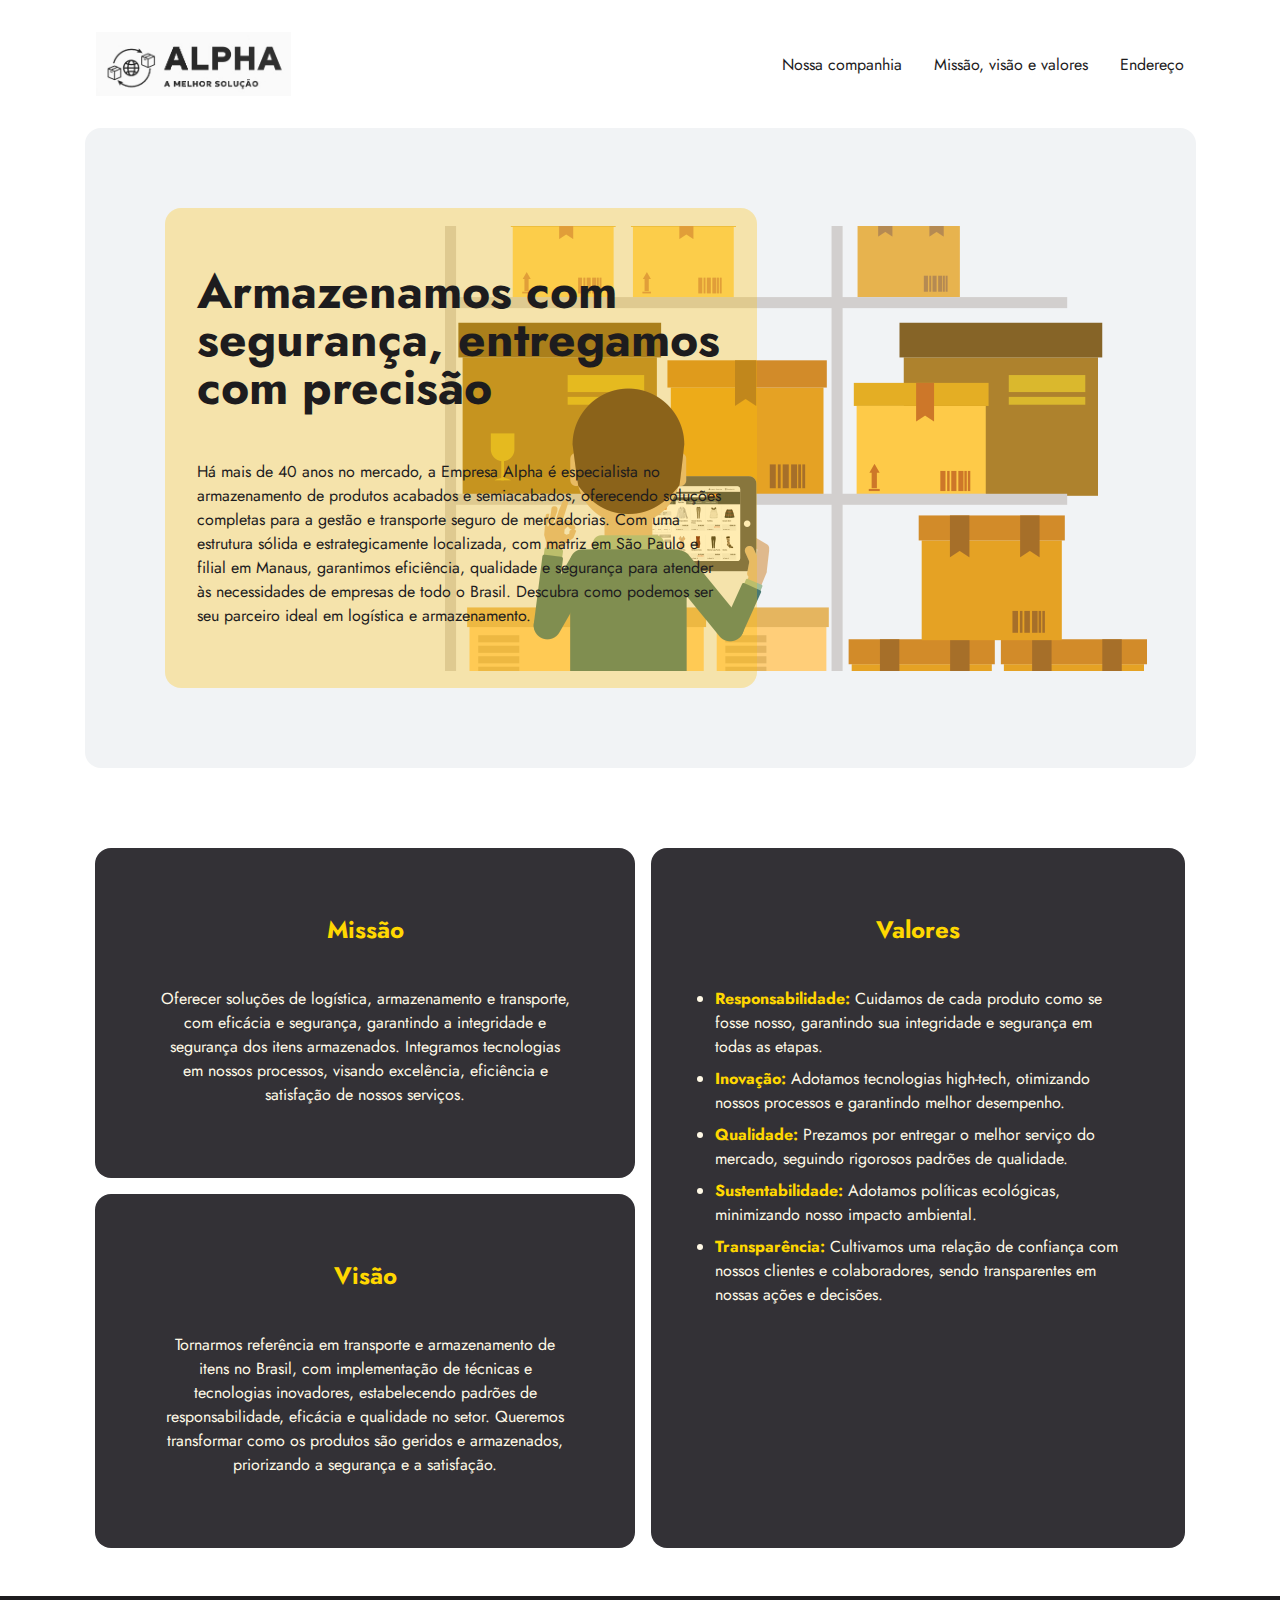
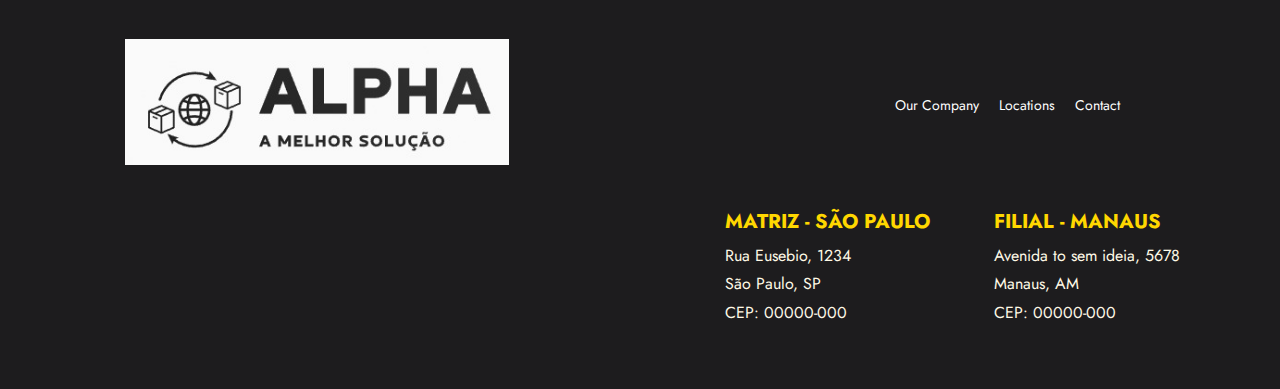
==== index.html @ a8b056ca "alterado destino da pagina html para raiz" ====
<!DOCTYPE html>
<html lang="en">
<head>
  <meta charset="UTF-8">
  <meta name="viewport" content="width=device-width, initial-scale=1.0">
  <link rel="icon" type="image/png" sizes="32x32" href="./assets/favicon-32x32.png">
  <link rel="stylesheet" href="/designo-multi-page-website/starter-code/styles/style.css">
  <title>Empresa Alpha | Soluções de Armazenamento e Logística</title>
</head>
<body>
  <!-- Cabeçalho com navegação -->
  <header>
    <nav>
      <img class="logotipo" src="/imagens/WhatsApp Image 2024-10-30 at 16.15.17.jpeg" alt="logo">
      <ol>
        <li><a href="#our-company">Nossa companhia</a></li>
        <li><a href="#contact">Missão, visão e valores</a></li>
        <li><a href="#locations">Endereço</a></li>
      </ol>
    </nav>
  </header>
  
  <!-- Seção "Our Company" -->
  <main id="our-company">
      <div class="sobre-empresa">
        <div class="content-sobre">
          <h1>Armazenamos com segurança, entregamos com precisão</h1>
          <p class="content-parag">
            Há mais de 40 anos no mercado, a Empresa Alpha é especialista no armazenamento de produtos acabados e semiacabados, oferecendo soluções completas para a gestão e transporte seguro de mercadorias. Com uma estrutura sólida e estrategicamente localizada, com matriz em São Paulo e filial em Manaus, garantimos eficiência, qualidade e segurança para atender às necessidades de empresas de todo o Brasil. Descubra como podemos ser seu parceiro ideal em logística e armazenamento.
          </p>
        </div>
      </div>
      
      <!-- Seção de Missão, Visão e Valores -->
      <section class="grid-container" id="contact">
        <div class="box web-design">
          <h2>Missão</h2>
          <p>Oferecer soluções de logística, armazenamento e transporte, com eficácia e segurança, garantindo a integridade e segurança dos itens armazenados. Integramos tecnologias em nossos processos, visando excelência, eficiência e satisfação de nossos serviços.</p>
        </div>
        
        <div class="box app-design">
          <h2>Visão</h2>
          <p>Tornarmos referência em transporte e armazenamento de itens no Brasil, com implementação de técnicas e tecnologias inovadores, estabelecendo padrões de responsabilidade, eficácia e qualidade no setor. Queremos transformar como os produtos são geridos e armazenados, priorizando a segurança e a satisfação.</p>
        </div>
        
        <div class="box graphic-design">
          <h2>Valores</h2>
          <ul>
            <li><strong>Responsabilidade:</strong> Cuidamos de cada produto como se fosse nosso, garantindo sua integridade e segurança em todas as etapas.</li>
            <li><strong>Inovação:</strong> Adotamos tecnologias high-tech, otimizando nossos processos e garantindo melhor desempenho.</li>
            <li><strong>Qualidade:</strong> Prezamos por entregar o melhor serviço do mercado, seguindo rigorosos padrões de qualidade.</li>
            <li><strong>Sustentabilidade:</strong> Adotamos políticas ecológicas, minimizando nosso impacto ambiental.</li>
            <li><strong>Transparência:</strong> Cultivamos uma relação de confiança com nossos clientes e colaboradores, sendo transparentes em nossas ações e decisões.</li>
          </ul>
        </div>
      </section>
  </main>

  <!-- Rodapé -->
  <footer class="footer">
    <div class="container-footet">
      <div class="footer-bottom">
        <div class="footer-logo">
          <img src="/imagens/WhatsApp Image 2024-10-30 at 16.15.17.jpeg" alt="Designo Logo">
        </div>

        <div class="footer-links">
          <a href="#our-company">Our Company</a>
          <a href="#locations">Locations</a>
          <a href="#contact">Contact</a>
        </div>
      </div>

      <div id="locations" class="address">
        <div class="footer-address">
          <h3>Matriz - São Paulo</h3>
          <p>Rua Eusebio, 1234</p>
          <p>São Paulo, SP</p>
          <p>CEP: 00000-000</p>
        </div>
        <div class="footer-contact">
          <h3>Filial - Manaus</h3>
          <p>Avenida to sem ideia, 5678</p>
          <p>Manaus, AM</p>
          <p>CEP: 00000-000</p>
        </div>
      </div>
    </div>
  </footer>
</body>
</html>
---- designo-multi-page-website/starter-code/styles/style.css ----
@import url('https://fonts.googleapis.com/css2?family=Jost:ital,wght@0,100..900;1,100..900&display=swap');

:root {
    /* PRIMARY COLORS */
    --colorPeach: #E7816B;
    --colorBlack: #1D1C1E;
    --colorble: #1CC3EB;

    /* SECONDARY COLORS */
    --LIGHTPEACH: #FFAD9B;
    --darkGrey: #333136;
    --lightgrey: #F1F3F5;
}

* {
    margin: 0%;
    padding: 0%;
    box-sizing: border-box;
}

html {
  scroll-behavior: smooth;
}

body {
    font-family: "Jost", sans-serif;
    width: 100vw;
    height: 100vh;
}

header {
    display: flex;
    height: 1.5rem;
    padding: 4rem;
    padding-left: 6rem;
    padding-right: 6rem;
    background-size: 1.5rem;
    justify-content: center;
    align-items: center;
}

.logotipo {
    height: 4rem;
}

nav {
    display: flex;
    /* align-items: center; */
    width: 69.438rem;
    justify-content: space-between;
}

header img {
    height: 1.5rem;
}

nav ol {
  display: flex;
  list-style: none;
  align-items: center;
  text-decoration: none;
}

nav ol li {
    margin-left: 2em;
}

a {
  text-decoration: none;
  color: var(--colorBlack);
}

main {
    display: grid;
    justify-items: center;
}

.sobre-empresa {
    display: grid;
    height: 40rem;
    background-color: var(--lightgrey);
    background-image: url(/imagens/gestão-de-estoque.png);
    background-repeat: no-repeat;
    background-position: right;
    /* background-color: var(--colorPeach); */
    width: 69.438rem;
    align-items: center;
    justify-content: start;
    padding-left: 5rem;
    margin-bottom: 5rem;
    border-radius: 1rem;

}

.content-sobre {
  display: grid;
  width: 37rem;
  height: 30rem;
  gap: 3rem;
  background-color: #ffbf004d;
  color: #1D1C1E;
  padding: 2rem;
  /* color: #FFFFFF; */
  border-radius: 1rem;
  line-height: 1;
  align-content: center;
}

h1 {
    font-size: 3rem;
}

.content-parag {
    font-size: 1rem;
    color: var(--colorBlack);
}

.grid-container {
  display: grid;
  grid-template-columns: 33.75rem 1fr; 
  gap: 1rem;
  height: 43.75rem;
  width: calc(540px + 10px + 540px); 
}

h2 {
  padding-bottom: 2rem;
}

.box {
  position: relative;
  display: flex;
  text-align: center;
  padding: 20px;
  background-color: #333136;
  border-radius: 1rem;
  overflow: hidden;
  flex-direction: column;
  color: #FFF9E6;
  padding: 4rem;
  transition: transform 0.3s ease, box-shadow 0.3s ease;
}

/* Efeito ao passar o mouse */
.box:hover {
  transform: scale(1.05) translateX(35px); 
  box-shadow: 0 8px 16px rgba(0, 0, 0, 0.3);
}

.web-design, .app-design {
  grid-row: auto;
  background-size: cover;
  background-position: center;
}

.graphic-design {
  grid-column: 2 / 3;
  grid-row: 1 / span 2;
  background-size: cover;
  background-position: center;
}

/* Estilo para o conteúdo interno */
h2 {
  font-size: 1.5rem;
  color: #FFD700;
  margin-bottom: 0.5rem;
}

p, ul li {
  font-size: 1rem;
  line-height: 1.5;
  color: #FFF9E6;
}

ul li {
  text-align: left;
  margin-bottom: 0.5rem;
}

ul li strong {
  color: #FFD700;
}

@keyframes fadeInSlideUp {
  from {
      opacity: 0;
      transform: translateY(30px);
  }
  to {
      opacity: 1;
      transform: translateY(0);
  }
}

/* Ajustando o estilo do conteúdo interno */
h2 {
  font-size: 1.5rem;
  color: #FFD700; 
  margin-bottom: 0.5rem;
}

p, ul li {
  font-size: 1rem;
  line-height: 1.5;
  color: #FFF9E6; 
}

ul li {
  text-align: left;
  margin-bottom: 0.5rem;
}

ul li strong {
  color: #FFD700; 
}

.container-item {
    text-align: center;
    width: 30%;
  }
  
  .container-item h2 {
    font-size: 18px;
    color: #333;
    margin-bottom: 10px;
    text-transform: uppercase;
    letter-spacing: 1px;
  }
  
  .container-item p {
    font-size: 14px;
    color: #666;
    line-height: 1.6;
  }
 
  .container-footet{
    width: 69.438rem;
  }

  /* Seção de contato */
  .contact-section {
    text-align: center;
    max-width: 700px;
    padding: 20px;
  }
  
  .contact-section h3 {
    font-size: 20px;
    color: #333;
    margin-bottom: 10px;
  }
  
  .contact-section p {
    font-size: 16px;
    color: #666;
    margin-bottom: 20px;
  }
  
  .contact-button {
    display: inline-block;
    padding: 10px 20px;
    background-color: #007bff;
    color: #ffffff;
    text-decoration: none;
    border-radius: 5px;
    font-weight: bold;
  }


/* Estilos para o endereço no rodapé */
.footer-address, .footer-contact {
  padding: 1rem;
  color: #FFF9E6;
}

.footer-address h3,
.footer-contact h3 {
  font-size: 1.25rem;
  color: #FFD700; /* cor dourada para destacar os títulos */
  font-weight: bold;
  text-transform: uppercase;
  margin-bottom: 0.5rem;
}

.footer-address p,
.footer-contact p {
  font-size: 1rem;
  color: #FFF9E6;
  margin: 0.3rem 0;
}

/* Responsividade para endereços */
@media (max-width: 768px) {
  .enderecos {
    flex-direction: column;
    gap: 1rem;
  }
}


.footer {
  margin-top: 3rem;
  display: grid;
  background-color: #1D1C1E;
  color: #FFFFFF;
  align-content: center;
  justify-content: center;
  height: 24.56rem;
}

.footer-top h2 {
  font-size: 24px;
  margin-bottom: 10px;
}

.footer-top p {
  font-size: 16px;
  margin-bottom: 20px;
}

.contact-button {
  background-color: #FFFFFF;
  color: #E7816B;
  border: none;
  padding: 10px 20px;
  font-size: 16px;
  cursor: pointer;
}

.footer-bottom {
  display: flex;
  padding: 20px 40px;
  align-items: center;
  justify-content: space-between;
}

.footer-logo img {
  width: 24rem;
}

.footer-links {
  display: flex;
  justify-content: flex-end;
  margin: 1rem;
}

.footer-links a {
  color: #FFFFFF;
  margin-right: 20px;
  text-decoration: none;
  font-size: 14px;
}

.address {
  display: flex;
  justify-content: end;
  gap: 2rem;
}

.footer-address,
.footer-contact {
  font-size: 14px;
  margin-bottom: 20px;
}

.footer-social a img {
  width: 24px;
  margin-right: 10px;
}

.footer-social a {
  text-decoration: none;
}

/* Responsividade */
@media (max-width: 768px) {
  .container-mvv {
    flex-direction: column;
    gap: 10px;
    align-items: center;
  }
  
  .container-item {
    width: 100%;
  }
}
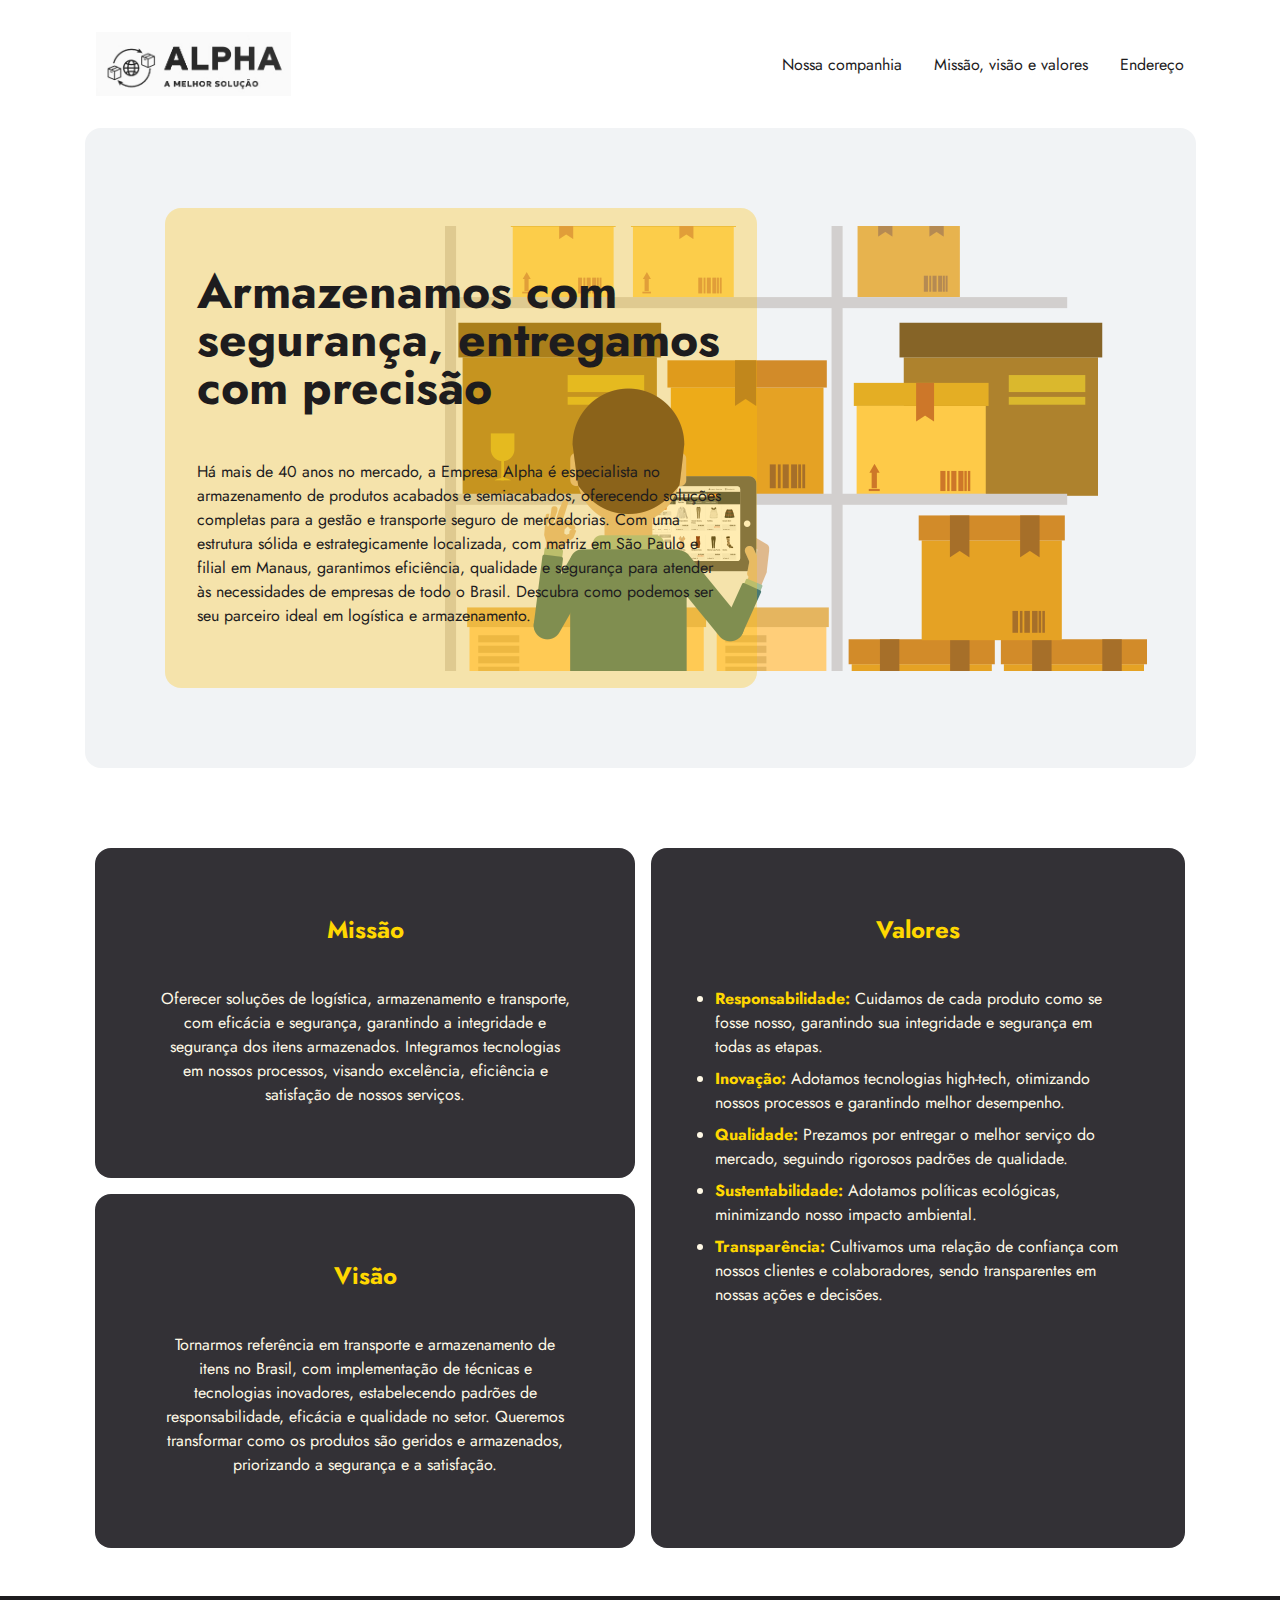
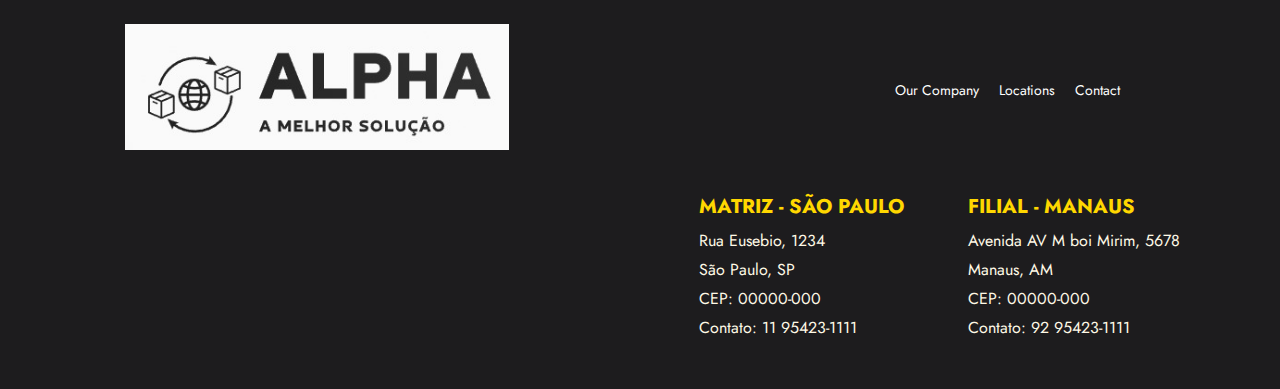
==== commit 0d41ac2d: "d" ====
--- a/index.html
+++ b/index.html
@@ -4,14 +4,13 @@
   <meta charset="UTF-8">
   <meta name="viewport" content="width=device-width, initial-scale=1.0">
   <link rel="icon" type="image/png" sizes="32x32" href="./assets/favicon-32x32.png">
-  <link rel="stylesheet" href="/designo-multi-page-website/starter-code/styles/style.css">
+  <link rel="stylesheet" href="style.css">
   <title>Empresa Alpha | Soluções de Armazenamento e Logística</title>
 </head>
 <body>
-  <!-- Cabeçalho com navegação -->
   <header>
     <nav>
-      <img class="logotipo" src="/imagens/WhatsApp Image 2024-10-30 at 16.15.17.jpeg" alt="logo">
+      <img class="logotipo" src="WhatsApp Image 2024-10-30 at 16.15.17.jpeg" alt="logo">
       <ol>
         <li><a href="#our-company">Nossa companhia</a></li>
         <li><a href="#contact">Missão, visão e valores</a></li>
@@ -20,7 +19,6 @@
     </nav>
   </header>
   
-  <!-- Seção "Our Company" -->
   <main id="our-company">
       <div class="sobre-empresa">
         <div class="content-sobre">
@@ -31,7 +29,6 @@
         </div>
       </div>
       
-      <!-- Seção de Missão, Visão e Valores -->
       <section class="grid-container" id="contact">
         <div class="box web-design">
           <h2>Missão</h2>
@@ -55,13 +52,11 @@
         </div>
       </section>
   </main>
-
-  <!-- Rodapé -->
   <footer class="footer">
     <div class="container-footet">
       <div class="footer-bottom">
         <div class="footer-logo">
-          <img src="/imagens/WhatsApp Image 2024-10-30 at 16.15.17.jpeg" alt="Designo Logo">
+          <img src="WhatsApp Image 2024-10-30 at 16.15.17.jpeg" alt="Designo Logo">
         </div>
 
         <div class="footer-links">
@@ -77,12 +72,14 @@
           <p>Rua Eusebio, 1234</p>
           <p>São Paulo, SP</p>
           <p>CEP: 00000-000</p>
+          <p>Contato: 11 95423-1111</p>
         </div>
         <div class="footer-contact">
           <h3>Filial - Manaus</h3>
-          <p>Avenida to sem ideia, 5678</p>
+          <p>Avenida AV M boi Mirim, 5678</p>
           <p>Manaus, AM</p>
           <p>CEP: 00000-000</p>
+          <p>Contato: 92 95423-1111</p>
         </div>
       </div>
     </div>
--- a/style.css
+++ b/style.css
@@ -0,0 +1,388 @@
+@import url('https://fonts.googleapis.com/css2?family=Jost:ital,wght@0,100..900;1,100..900&display=swap');
+
+:root {
+    /* PRIMARY COLORS */
+    --colorPeach: #E7816B;
+    --colorBlack: #1D1C1E;
+    --colorble: #1CC3EB;
+
+    /* SECONDARY COLORS */
+    --LIGHTPEACH: #FFAD9B;
+    --darkGrey: #333136;
+    --lightgrey: #F1F3F5;
+}
+
+* {
+    margin: 0%;
+    padding: 0%;
+    box-sizing: border-box;
+}
+
+html {
+  scroll-behavior: smooth;
+}
+
+body {
+    font-family: "Jost", sans-serif;
+    width: 100vw;
+    height: 100vh;
+}
+
+header {
+    display: flex;
+    height: 1.5rem;
+    padding: 4rem;
+    padding-left: 6rem;
+    padding-right: 6rem;
+    background-size: 1.5rem;
+    justify-content: center;
+    align-items: center;
+}
+
+.logotipo {
+    height: 4rem;
+}
+
+nav {
+    display: flex;
+    /* align-items: center; */
+    width: 69.438rem;
+    justify-content: space-between;
+}
+
+header img {
+    height: 1.5rem;
+}
+
+nav ol {
+  display: flex;
+  list-style: none;
+  align-items: center;
+  text-decoration: none;
+}
+
+nav ol li {
+    margin-left: 2em;
+}
+
+a {
+  text-decoration: none;
+  color: var(--colorBlack);
+}
+
+main {
+    display: grid;
+    justify-items: center;
+}
+
+.sobre-empresa {
+    display: grid;
+    height: 40rem;
+    background-color: var(--lightgrey);
+    background-image: url(gestão-de-estoque.png);
+    background-repeat: no-repeat;
+    background-position: right;
+    /* background-color: var(--colorPeach); */
+    width: 69.438rem;
+    align-items: center;
+    justify-content: start;
+    padding-left: 5rem;
+    margin-bottom: 5rem;
+    border-radius: 1rem;
+
+}
+
+.content-sobre {
+  display: grid;
+  width: 37rem;
+  height: 30rem;
+  gap: 3rem;
+  background-color: #ffbf004d;
+  color: #1D1C1E;
+  padding: 2rem;
+  /* color: #FFFFFF; */
+  border-radius: 1rem;
+  line-height: 1;
+  align-content: center;
+}
+
+h1 {
+    font-size: 3rem;
+}
+
+.content-parag {
+    font-size: 1rem;
+    color: var(--colorBlack);
+}
+
+.grid-container {
+  display: grid;
+  grid-template-columns: 33.75rem 1fr; 
+  gap: 1rem;
+  height: 43.75rem;
+  width: calc(540px + 10px + 540px); 
+}
+
+h2 {
+  padding-bottom: 2rem;
+}
+
+.box {
+  position: relative;
+  display: flex;
+  text-align: center;
+  padding: 20px;
+  background-color: #333136;
+  border-radius: 1rem;
+  overflow: hidden;
+  flex-direction: column;
+  color: #FFF9E6;
+  padding: 4rem;
+  transition: transform 0.3s ease, box-shadow 0.3s ease;
+}
+
+/* Efeito ao passar o mouse */
+.box:hover {
+  transform: scale(1.05) translateX(35px); 
+  box-shadow: 0 8px 16px rgba(0, 0, 0, 0.3);
+}
+
+.web-design, .app-design {
+  grid-row: auto;
+  background-size: cover;
+  background-position: center;
+}
+
+.graphic-design {
+  grid-column: 2 / 3;
+  grid-row: 1 / span 2;
+  background-size: cover;
+  background-position: center;
+}
+
+/* Estilo para o conteúdo interno */
+h2 {
+  font-size: 1.5rem;
+  color: #FFD700;
+  margin-bottom: 0.5rem;
+}
+
+p, ul li {
+  font-size: 1rem;
+  line-height: 1.5;
+  color: #FFF9E6;
+}
+
+ul li {
+  text-align: left;
+  margin-bottom: 0.5rem;
+}
+
+ul li strong {
+  color: #FFD700;
+}
+
+@keyframes fadeInSlideUp {
+  from {
+      opacity: 0;
+      transform: translateY(30px);
+  }
+  to {
+      opacity: 1;
+      transform: translateY(0);
+  }
+}
+
+/* Ajustando o estilo do conteúdo interno */
+h2 {
+  font-size: 1.5rem;
+  color: #FFD700; 
+  margin-bottom: 0.5rem;
+}
+
+p, ul li {
+  font-size: 1rem;
+  line-height: 1.5;
+  color: #FFF9E6; 
+}
+
+ul li {
+  text-align: left;
+  margin-bottom: 0.5rem;
+}
+
+ul li strong {
+  color: #FFD700; 
+}
+
+.container-item {
+    text-align: center;
+    width: 30%;
+  }
+  
+  .container-item h2 {
+    font-size: 18px;
+    color: #333;
+    margin-bottom: 10px;
+    text-transform: uppercase;
+    letter-spacing: 1px;
+  }
+  
+  .container-item p {
+    font-size: 14px;
+    color: #666;
+    line-height: 1.6;
+  }
+ 
+  .container-footet{
+    width: 69.438rem;
+  }
+
+  /* Seção de contato */
+  .contact-section {
+    text-align: center;
+    max-width: 700px;
+    padding: 20px;
+  }
+  
+  .contact-section h3 {
+    font-size: 20px;
+    color: #333;
+    margin-bottom: 10px;
+  }
+  
+  .contact-section p {
+    font-size: 16px;
+    color: #666;
+    margin-bottom: 20px;
+  }
+  
+  .contact-button {
+    display: inline-block;
+    padding: 10px 20px;
+    background-color: #007bff;
+    color: #ffffff;
+    text-decoration: none;
+    border-radius: 5px;
+    font-weight: bold;
+  }
+
+
+/* Estilos para o endereço no rodapé */
+.footer-address, .footer-contact {
+  padding: 1rem;
+  color: #FFF9E6;
+}
+
+.footer-address h3,
+.footer-contact h3 {
+  font-size: 1.25rem;
+  color: #FFD700; /* cor dourada para destacar os títulos */
+  font-weight: bold;
+  text-transform: uppercase;
+  margin-bottom: 0.5rem;
+}
+
+.footer-address p,
+.footer-contact p {
+  font-size: 1rem;
+  color: #FFF9E6;
+  margin: 0.3rem 0;
+}
+
+/* Responsividade para endereços */
+@media (max-width: 768px) {
+  .enderecos {
+    flex-direction: column;
+    gap: 1rem;
+  }
+}
+
+
+.footer {
+  margin-top: 3rem;
+  display: grid;
+  background-color: #1D1C1E;
+  color: #FFFFFF;
+  align-content: center;
+  justify-content: center;
+  height: 24.56rem;
+}
+
+.footer-top h2 {
+  font-size: 24px;
+  margin-bottom: 10px;
+}
+
+.footer-top p {
+  font-size: 16px;
+  margin-bottom: 20px;
+}
+
+.contact-button {
+  background-color: #FFFFFF;
+  color: #E7816B;
+  border: none;
+  padding: 10px 20px;
+  font-size: 16px;
+  cursor: pointer;
+}
+
+.footer-bottom {
+  display: flex;
+  padding: 20px 40px;
+  align-items: center;
+  justify-content: space-between;
+}
+
+.footer-logo img {
+  width: 24rem;
+}
+
+.footer-links {
+  display: flex;
+  justify-content: flex-end;
+  margin: 1rem;
+}
+
+.footer-links a {
+  color: #FFFFFF;
+  margin-right: 20px;
+  text-decoration: none;
+  font-size: 14px;
+}
+
+.address {
+  display: flex;
+  justify-content: end;
+  gap: 2rem;
+}
+
+.footer-address,
+.footer-contact {
+  font-size: 14px;
+  margin-bottom: 20px;
+}
+
+.footer-social a img {
+  width: 24px;
+  margin-right: 10px;
+}
+
+.footer-social a {
+  text-decoration: none;
+}
+
+/* Responsividade */
+@media (max-width: 768px) {
+  .container-mvv {
+    flex-direction: column;
+    gap: 10px;
+    align-items: center;
+  }
+  
+  .container-item {
+    width: 100%;
+  }
+}
+
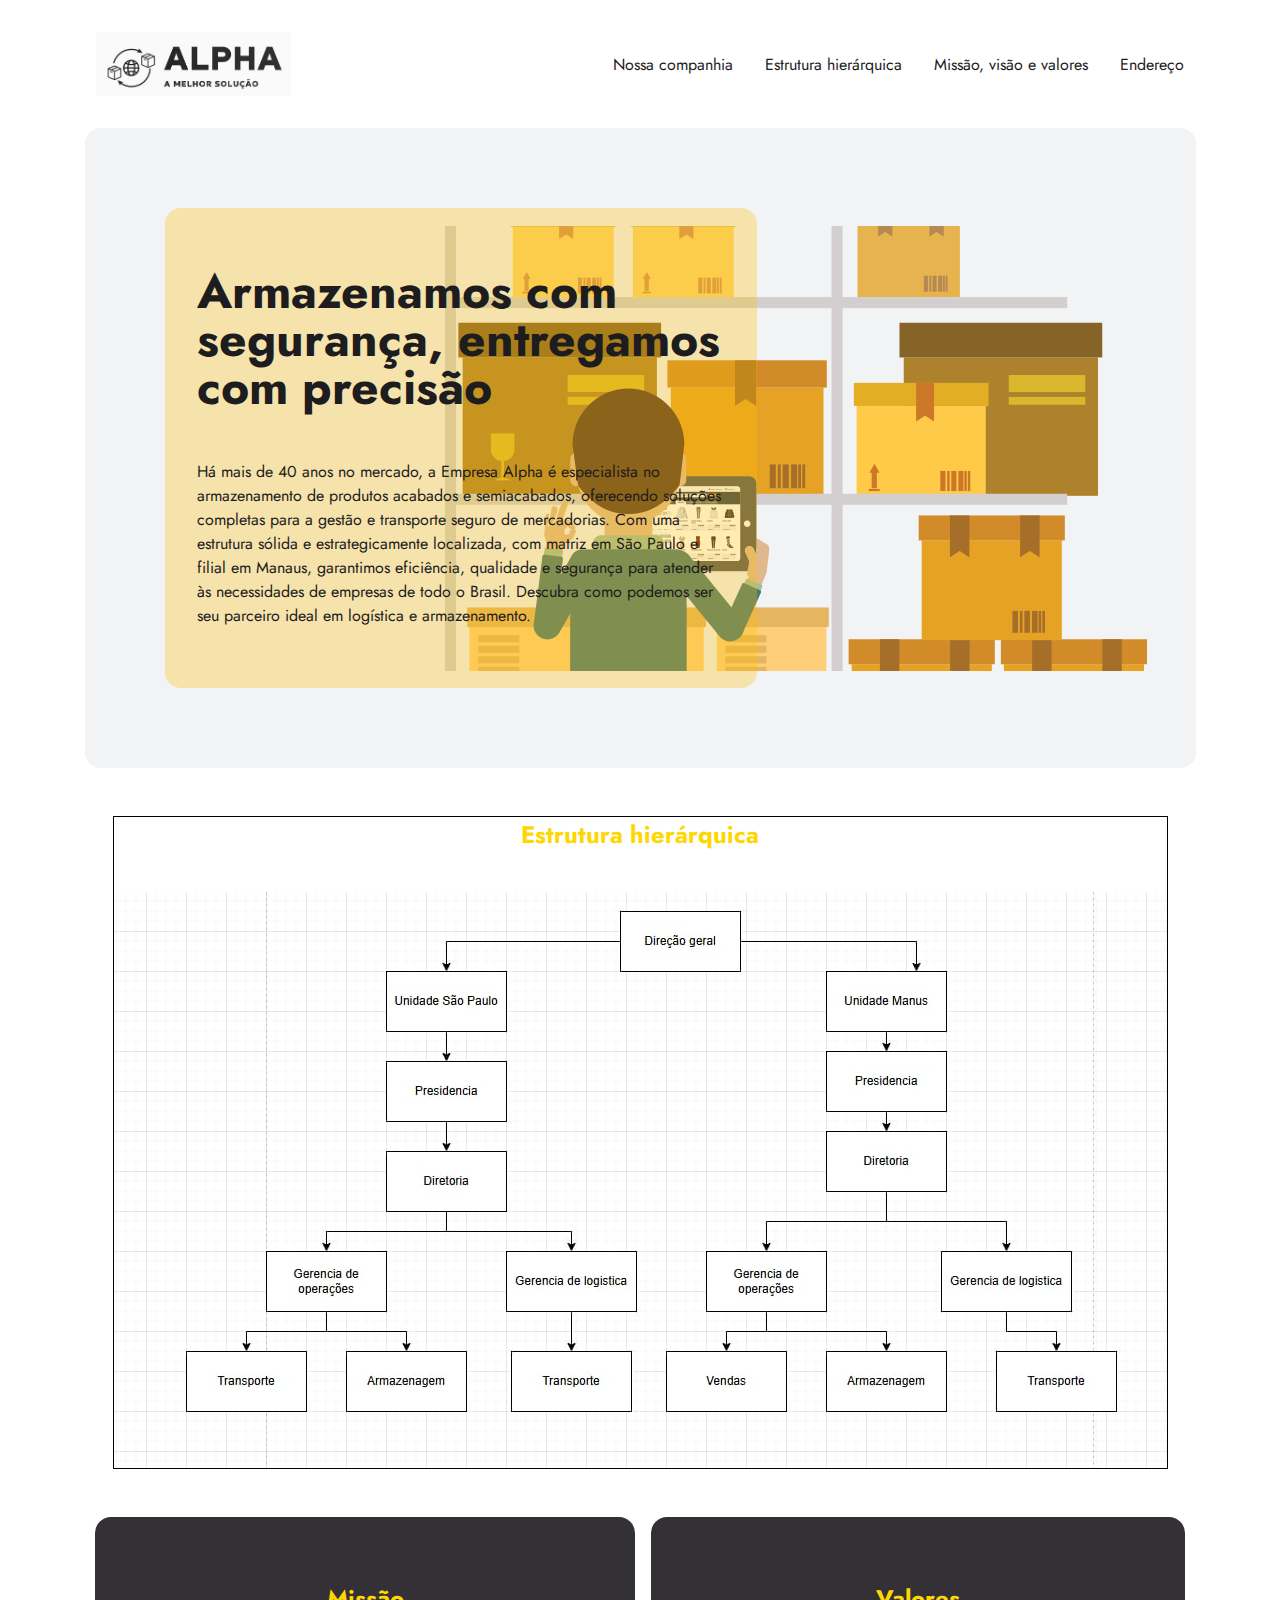
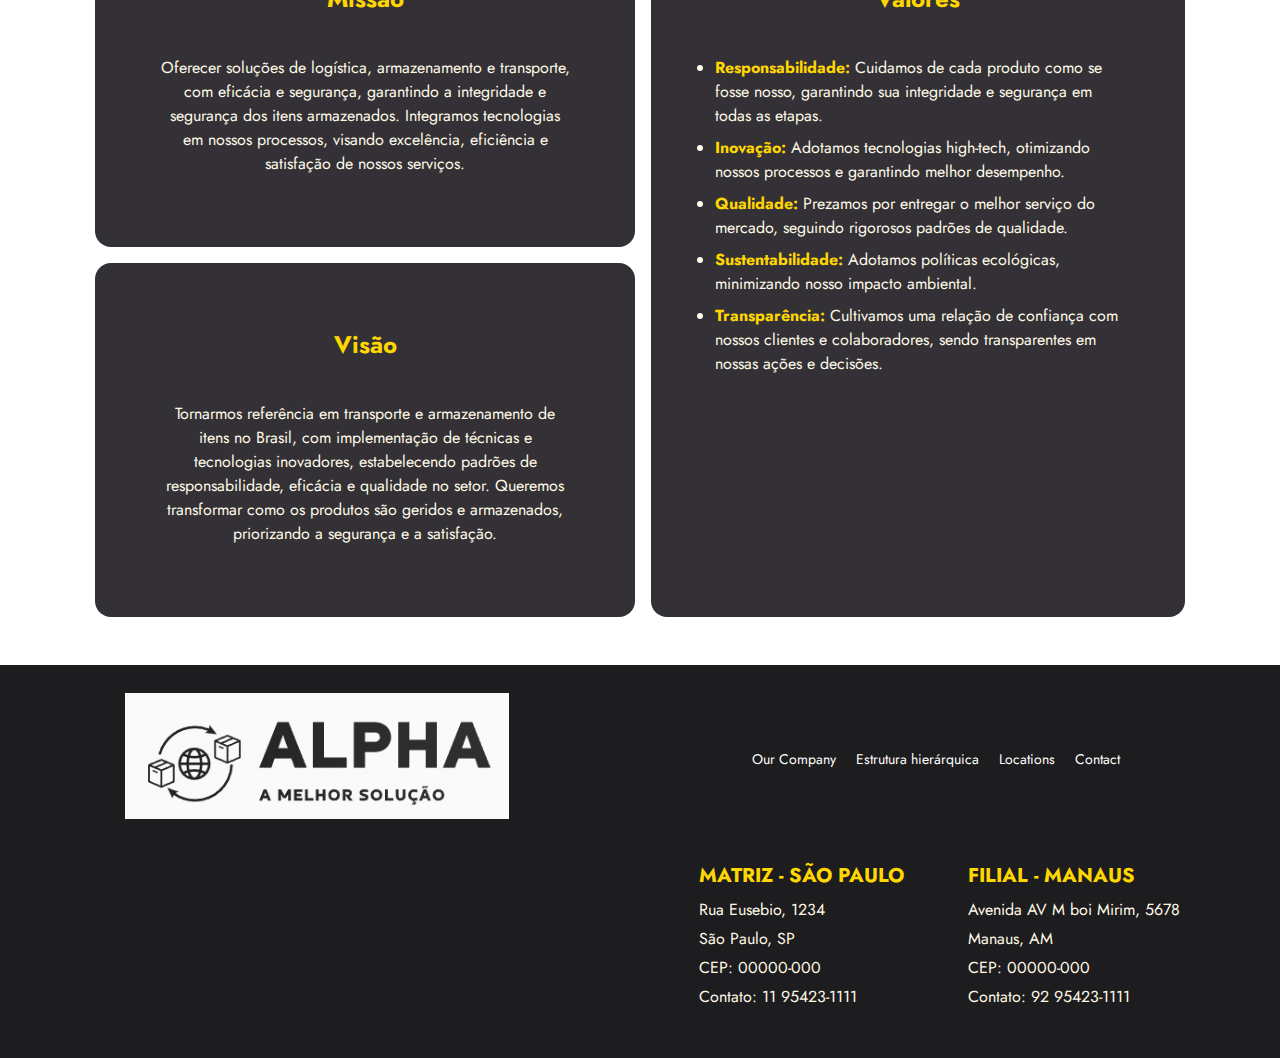
==== commit 54f3bcdb: "fim" ====
--- a/index.html
+++ b/index.html
@@ -13,6 +13,7 @@
       <img class="logotipo" src="WhatsApp Image 2024-10-30 at 16.15.17.jpeg" alt="logo">
       <ol>
         <li><a href="#our-company">Nossa companhia</a></li>
+        <li><a href="#estrutura">Estrutura hierárquica</a></li>
         <li><a href="#contact">Missão, visão e valores</a></li>
         <li><a href="#locations">Endereço</a></li>
       </ol>
@@ -27,6 +28,11 @@
             Há mais de 40 anos no mercado, a Empresa Alpha é especialista no armazenamento de produtos acabados e semiacabados, oferecendo soluções completas para a gestão e transporte seguro de mercadorias. Com uma estrutura sólida e estrategicamente localizada, com matriz em São Paulo e filial em Manaus, garantimos eficiência, qualidade e segurança para atender às necessidades de empresas de todo o Brasil. Descubra como podemos ser seu parceiro ideal em logística e armazenamento.
           </p>
         </div>
+      </div>
+
+      <div class="estrutura" id="estrutura">
+        <h2>Estrutura hierárquica</h2>
+        <img src="WhatsApp Image 2024-11-05 at 20.58.37.jpeg" alt="estrutura da empresa">
       </div>
       
       <section class="grid-container" id="contact">
@@ -61,6 +67,7 @@
 
         <div class="footer-links">
           <a href="#our-company">Our Company</a>
+          <a href="#estrutura">Estrutura hierárquica</a>
           <a href="#locations">Locations</a>
           <a href="#contact">Contact</a>
         </div>
--- a/style.css
+++ b/style.css
@@ -76,20 +76,29 @@
 }
 
 .sobre-empresa {
-    display: grid;
-    height: 40rem;
-    background-color: var(--lightgrey);
-    background-image: url(gestão-de-estoque.png);
-    background-repeat: no-repeat;
-    background-position: right;
-    /* background-color: var(--colorPeach); */
-    width: 69.438rem;
-    align-items: center;
-    justify-content: start;
-    padding-left: 5rem;
-    margin-bottom: 5rem;
-    border-radius: 1rem;
-
+  display: grid;
+  height: 40rem;
+  background-color: var(--lightgrey);
+  background-image: url("gestão-de-estoque.png");
+  background-repeat: no-repeat;
+  background-position: right;
+  /* background-color: var(--colorPeach); */
+  width: 69.438rem;
+  align-items: center;
+  justify-content: start;
+  padding-left: 5rem;
+  /* margin-bottom: 5rem; */
+  border-radius: 1rem;
+
+}
+
+.estrutura {
+  display: flex;
+  flex-direction: column;
+  align-items: center;
+  margin: 3rem;
+  border: 1px solid black;
+  /* border-radius: 1rem; */
 }
 
 .content-sobre {
@@ -219,53 +228,53 @@
     text-align: center;
     width: 30%;
   }
-  
-  .container-item h2 {
-    font-size: 18px;
-    color: #333;
-    margin-bottom: 10px;
-    text-transform: uppercase;
-    letter-spacing: 1px;
-  }
-  
-  .container-item p {
-    font-size: 14px;
-    color: #666;
-    line-height: 1.6;
-  }
- 
-  .container-footet{
-    width: 69.438rem;
-  }
-
-  /* Seção de contato */
-  .contact-section {
-    text-align: center;
-    max-width: 700px;
-    padding: 20px;
-  }
-  
-  .contact-section h3 {
-    font-size: 20px;
-    color: #333;
-    margin-bottom: 10px;
-  }
-  
-  .contact-section p {
-    font-size: 16px;
-    color: #666;
-    margin-bottom: 20px;
-  }
-  
-  .contact-button {
-    display: inline-block;
-    padding: 10px 20px;
-    background-color: #007bff;
-    color: #ffffff;
-    text-decoration: none;
-    border-radius: 5px;
-    font-weight: bold;
-  }
+
+.container-item h2 {
+  font-size: 18px;
+  color: #333;
+  margin-bottom: 10px;
+  text-transform: uppercase;
+  letter-spacing: 1px;
+}
+
+.container-item p {
+  font-size: 14px;
+  color: #666;
+  line-height: 1.6;
+}
+
+.container-footet{
+  width: 69.438rem;
+}
+
+/* Seção de contato */
+.contact-section {
+  text-align: center;
+  max-width: 700px;
+  padding: 20px;
+}
+
+.contact-section h3 {
+  font-size: 20px;
+  color: #333;
+  margin-bottom: 10px;
+}
+
+.contact-section p {
+  font-size: 16px;
+  color: #666;
+  margin-bottom: 20px;
+}
+
+.contact-button {
+  display: inline-block;
+  padding: 10px 20px;
+  background-color: #007bff;
+  color: #ffffff;
+  text-decoration: none;
+  border-radius: 5px;
+  font-weight: bold;
+}
 
 
 /* Estilos para o endereço no rodapé */
@@ -277,7 +286,7 @@
 .footer-address h3,
 .footer-contact h3 {
   font-size: 1.25rem;
-  color: #FFD700; /* cor dourada para destacar os títulos */
+  color: #FFD700;
   font-weight: bold;
   text-transform: uppercase;
   margin-bottom: 0.5rem;
